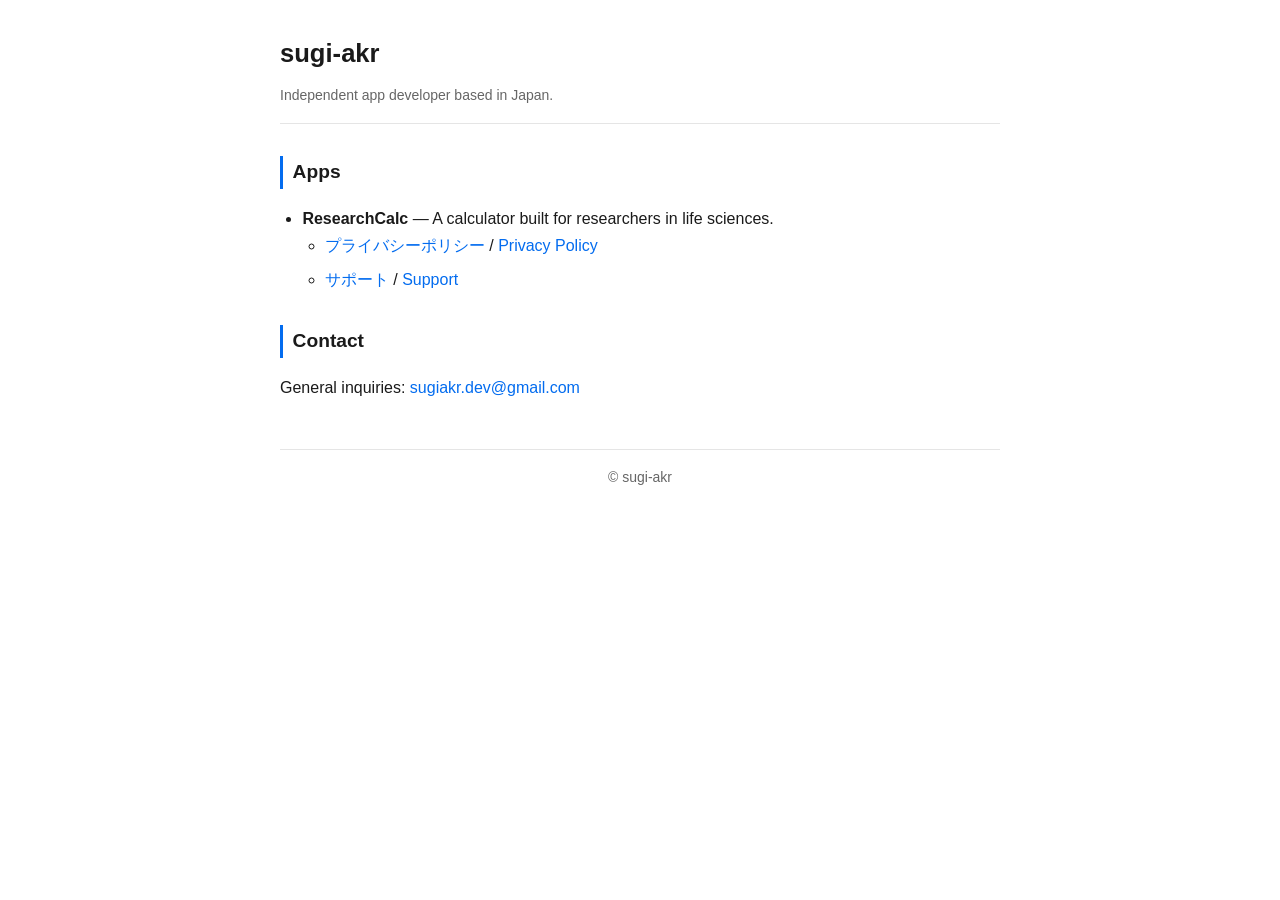
==== index.html @ 7c32c1c7 "Initial commit: portfolio root + ResearchCalc privacy/support pages - index.html: portfolio landing " ====
<!DOCTYPE html>
<html lang="ja">
<head>
  <meta charset="UTF-8">
  <meta name="viewport" content="width=device-width, initial-scale=1.0">
  <title>sugi-akr — Apps</title>
  <link rel="stylesheet" href="./style.css">
</head>
<body>
  <main>
    <header>
      <h1>sugi-akr</h1>
      <p class="meta">Independent app developer based in Japan.</p>
    </header>

    <h2>Apps</h2>
    <ul>
      <li>
        <strong>ResearchCalc</strong> — A calculator built for researchers in life sciences.
        <ul>
          <li><a href="./research-calculator/privacy.html">プライバシーポリシー</a> / <a href="./research-calculator/privacy.en.html">Privacy Policy</a></li>
          <li><a href="./research-calculator/support.html">サポート</a> / <a href="./research-calculator/support.en.html">Support</a></li>
        </ul>
      </li>
    </ul>

    <h2>Contact</h2>
    <p>General inquiries: <a href="mailto:sugiakr.dev@gmail.com">sugiakr.dev@gmail.com</a></p>

    <footer>
      &copy; sugi-akr
    </footer>
  </main>
</body>
</html>
---- style.css ----
:root {
  color-scheme: light dark;
  --bg: #ffffff;
  --text: #1a1a1a;
  --muted: #666666;
  --accent: #036cef;
  --border: #e5e5e5;
}

@media (prefers-color-scheme: dark) {
  :root {
    --bg: #0d1117;
    --text: #e6edf3;
    --muted: #8b949e;
    --accent: #4493f8;
    --border: #30363d;
  }
}

* { box-sizing: border-box; }

body {
  font-family: -apple-system, BlinkMacSystemFont, "Segoe UI", "Hiragino Sans",
    "Hiragino Kaku Gothic ProN", Meiryo, sans-serif;
  background: var(--bg);
  color: var(--text);
  line-height: 1.7;
  margin: 0;
  padding: 2rem 1rem;
}

main {
  max-width: 720px;
  margin: 0 auto;
}

header {
  border-bottom: 1px solid var(--border);
  padding-bottom: 1rem;
  margin-bottom: 2rem;
}

h1 {
  font-size: 1.6rem;
  margin: 0 0 0.5rem 0;
}

h2 {
  font-size: 1.2rem;
  margin-top: 2rem;
  border-left: 3px solid var(--accent);
  padding-left: 0.6rem;
}

h3 {
  font-size: 1rem;
  margin-top: 1.5rem;
}

.meta {
  color: var(--muted);
  font-size: 0.875rem;
  margin: 0;
}

.lang-switch {
  font-size: 0.875rem;
  color: var(--muted);
  text-align: right;
  margin-bottom: 1rem;
}

a {
  color: var(--accent);
  text-decoration: none;
}

a:active {
  text-decoration: underline;
}

ul {
  padding-left: 1.4rem;
}

li {
  margin-bottom: 0.4rem;
}

footer {
  margin-top: 3rem;
  padding-top: 1rem;
  border-top: 1px solid var(--border);
  color: var(--muted);
  font-size: 0.875rem;
  text-align: center;
}

code {
  background: var(--border);
  padding: 0.1em 0.4em;
  border-radius: 3px;
  font-size: 0.9em;
}
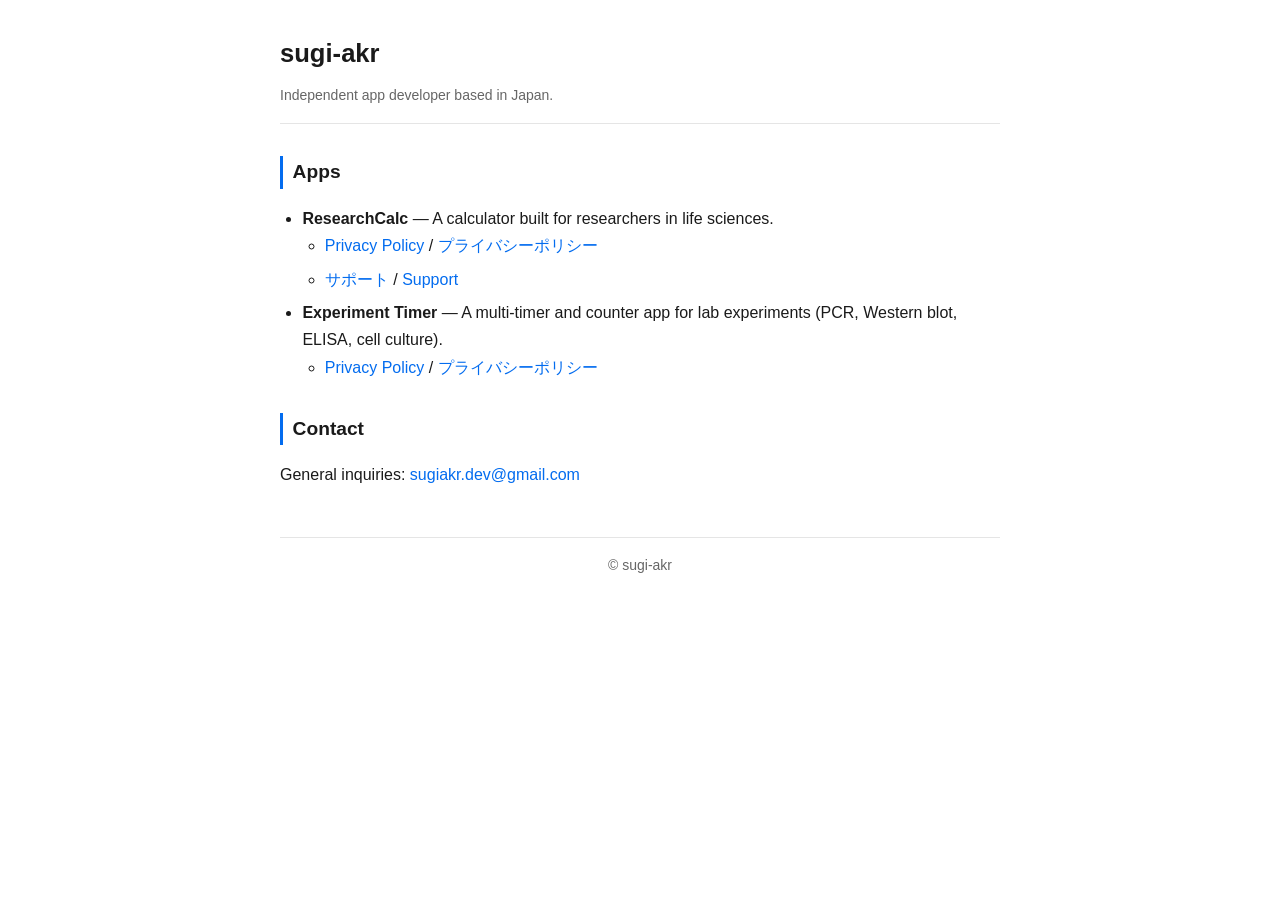
==== commit 50222c6a: "feat(privacy): RC を新命名規約に rename + ET 追加 + index 更新 (B6) 研究室向け 2 アプリ (RC + ET) の Privacy Policy を新命名" ====
--- a/index.html
+++ b/index.html
@@ -18,8 +18,14 @@
       <li>
         <strong>ResearchCalc</strong> — A calculator built for researchers in life sciences.
         <ul>
-          <li><a href="./research-calculator/privacy.html">プライバシーポリシー</a> / <a href="./research-calculator/privacy.en.html">Privacy Policy</a></li>
+          <li><a href="./research-calculator/privacy.html">Privacy Policy</a> / <a href="./research-calculator/privacy-ja.html">プライバシーポリシー</a></li>
           <li><a href="./research-calculator/support.html">サポート</a> / <a href="./research-calculator/support.en.html">Support</a></li>
+        </ul>
+      </li>
+      <li>
+        <strong>Experiment Timer</strong> — A multi-timer and counter app for lab experiments (PCR, Western blot, ELISA, cell culture).
+        <ul>
+          <li><a href="./experiment-timer/privacy.html">Privacy Policy</a> / <a href="./experiment-timer/privacy-ja.html">プライバシーポリシー</a></li>
         </ul>
       </li>
     </ul>
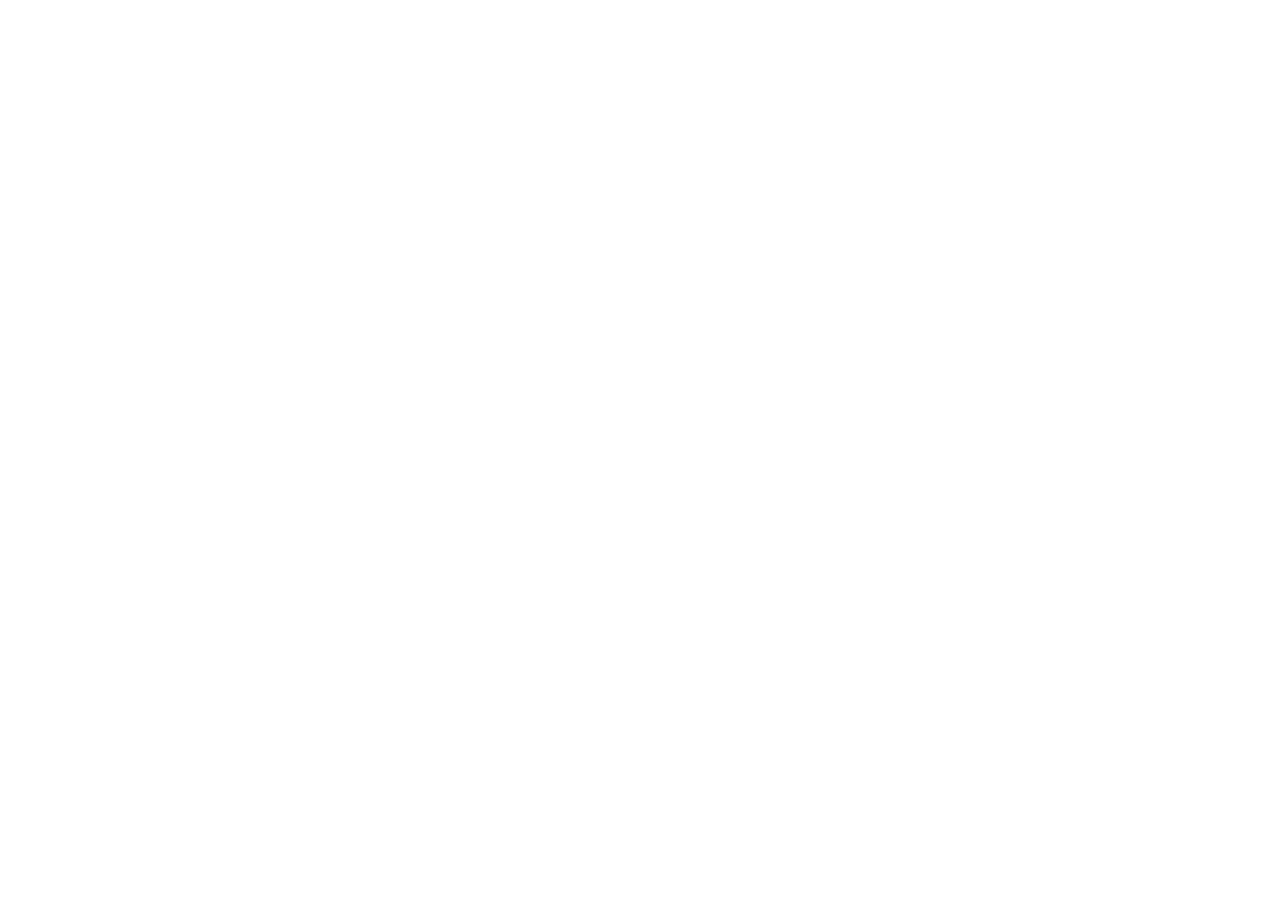
==== commit f6facca2: "redirect: migrate all pages to cedarlab.dev Replace each HTML with minimal redirect (meta refresh + " ====
--- a/index.html
+++ b/index.html
@@ -1,41 +1,13 @@
 <!DOCTYPE html>
-<html lang="ja">
+<html lang="en">
 <head>
   <meta charset="UTF-8">
-  <meta name="viewport" content="width=device-width, initial-scale=1.0">
-  <title>sugi-akr — Apps</title>
-  <link rel="stylesheet" href="./style.css">
+  <meta http-equiv="refresh" content="0; url=https://cedarlab.dev/">
+  <link rel="canonical" href="https://cedarlab.dev/">
+  <title>Moved to cedarlab.dev</title>
+  <script>location.replace('https://cedarlab.dev/');</script>
 </head>
 <body>
-  <main>
-    <header>
-      <h1>sugi-akr</h1>
-      <p class="meta">Independent app developer based in Japan.</p>
-    </header>
-
-    <h2>Apps</h2>
-    <ul>
-      <li>
-        <strong>ResearchCalc</strong> — A calculator built for researchers in life sciences.
-        <ul>
-          <li><a href="./research-calculator/privacy.html">Privacy Policy</a> / <a href="./research-calculator/privacy-ja.html">プライバシーポリシー</a></li>
-          <li><a href="./research-calculator/support.html">サポート</a> / <a href="./research-calculator/support.en.html">Support</a></li>
-        </ul>
-      </li>
-      <li>
-        <strong>Experiment Timer</strong> — A multi-timer and counter app for lab experiments (PCR, Western blot, ELISA, cell culture).
-        <ul>
-          <li><a href="./experiment-timer/privacy.html">Privacy Policy</a> / <a href="./experiment-timer/privacy-ja.html">プライバシーポリシー</a></li>
-        </ul>
-      </li>
-    </ul>
-
-    <h2>Contact</h2>
-    <p>General inquiries: <a href="mailto:sugiakr.dev@gmail.com">sugiakr.dev@gmail.com</a></p>
-
-    <footer>
-      &copy; sugi-akr
-    </footer>
-  </main>
+  <p>This page has moved to <a href="https://cedarlab.dev/">https://cedarlab.dev/</a>.</p>
 </body>
 </html>
